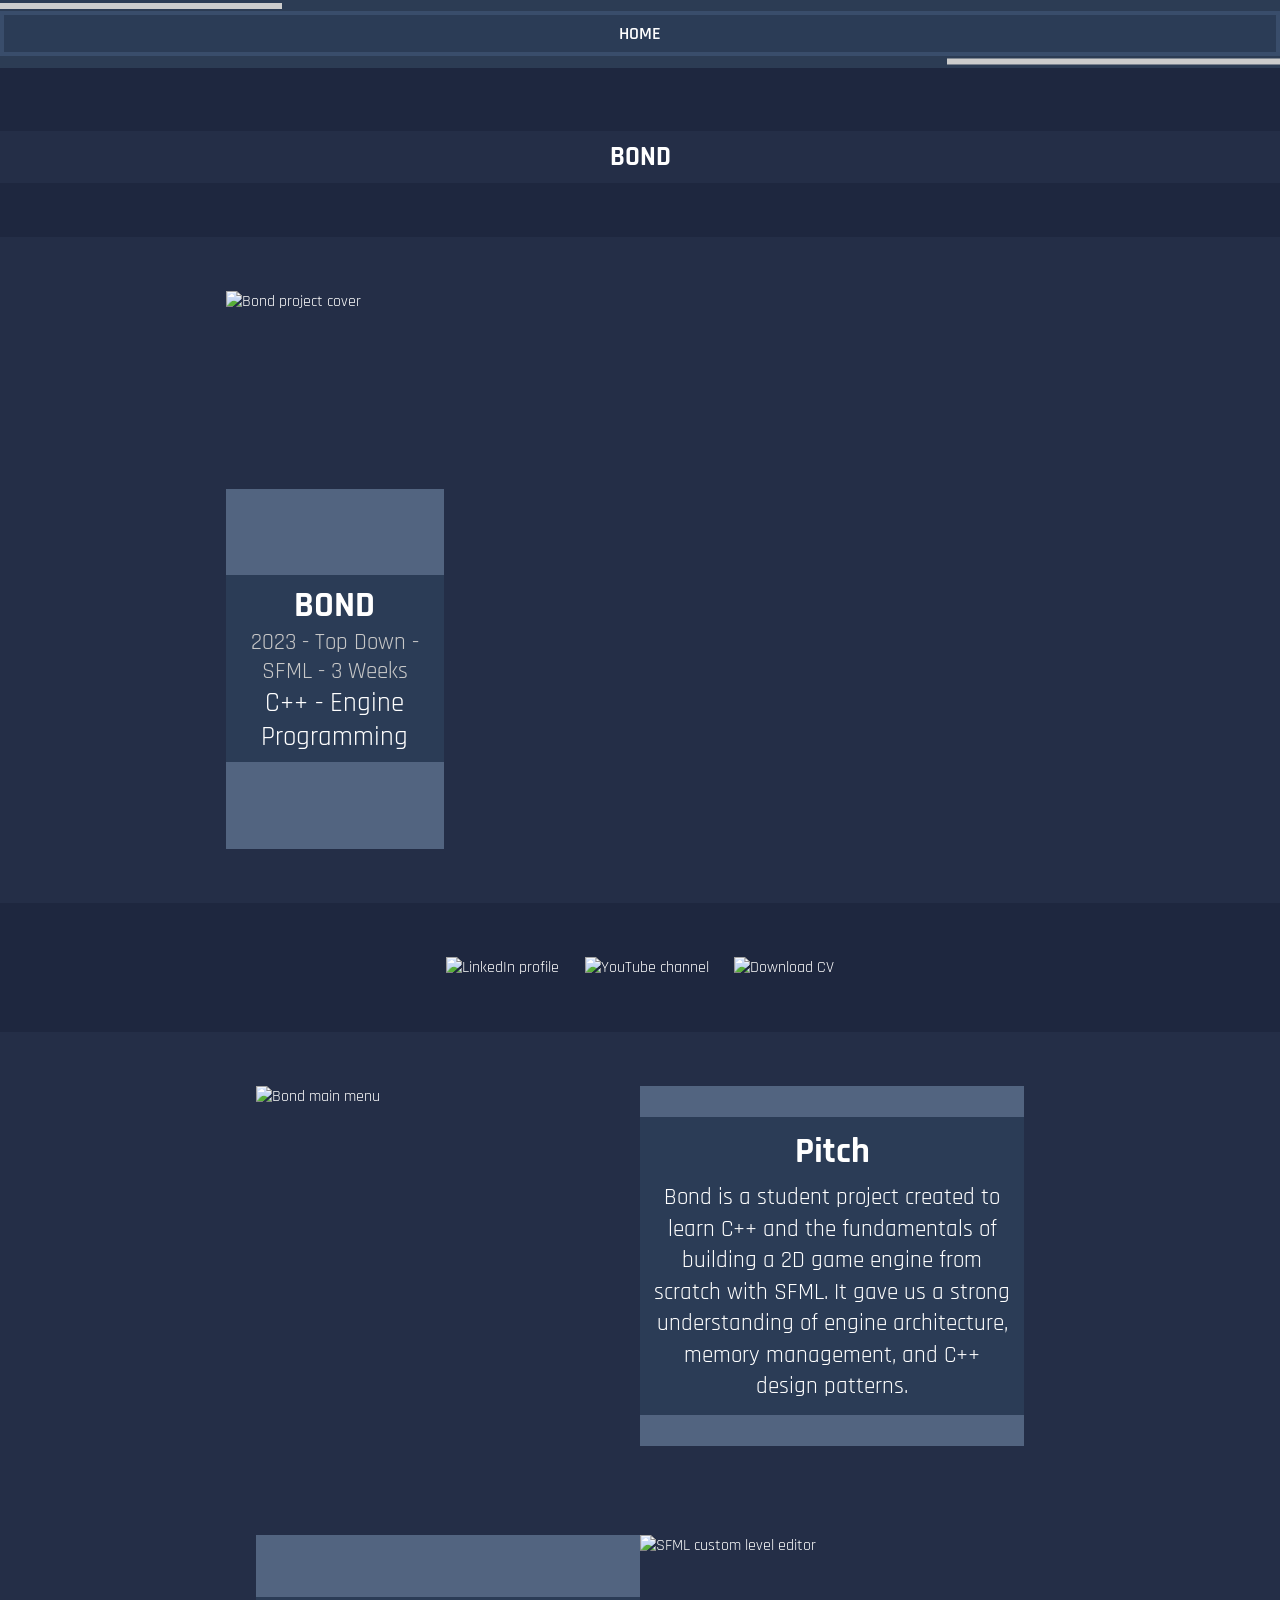
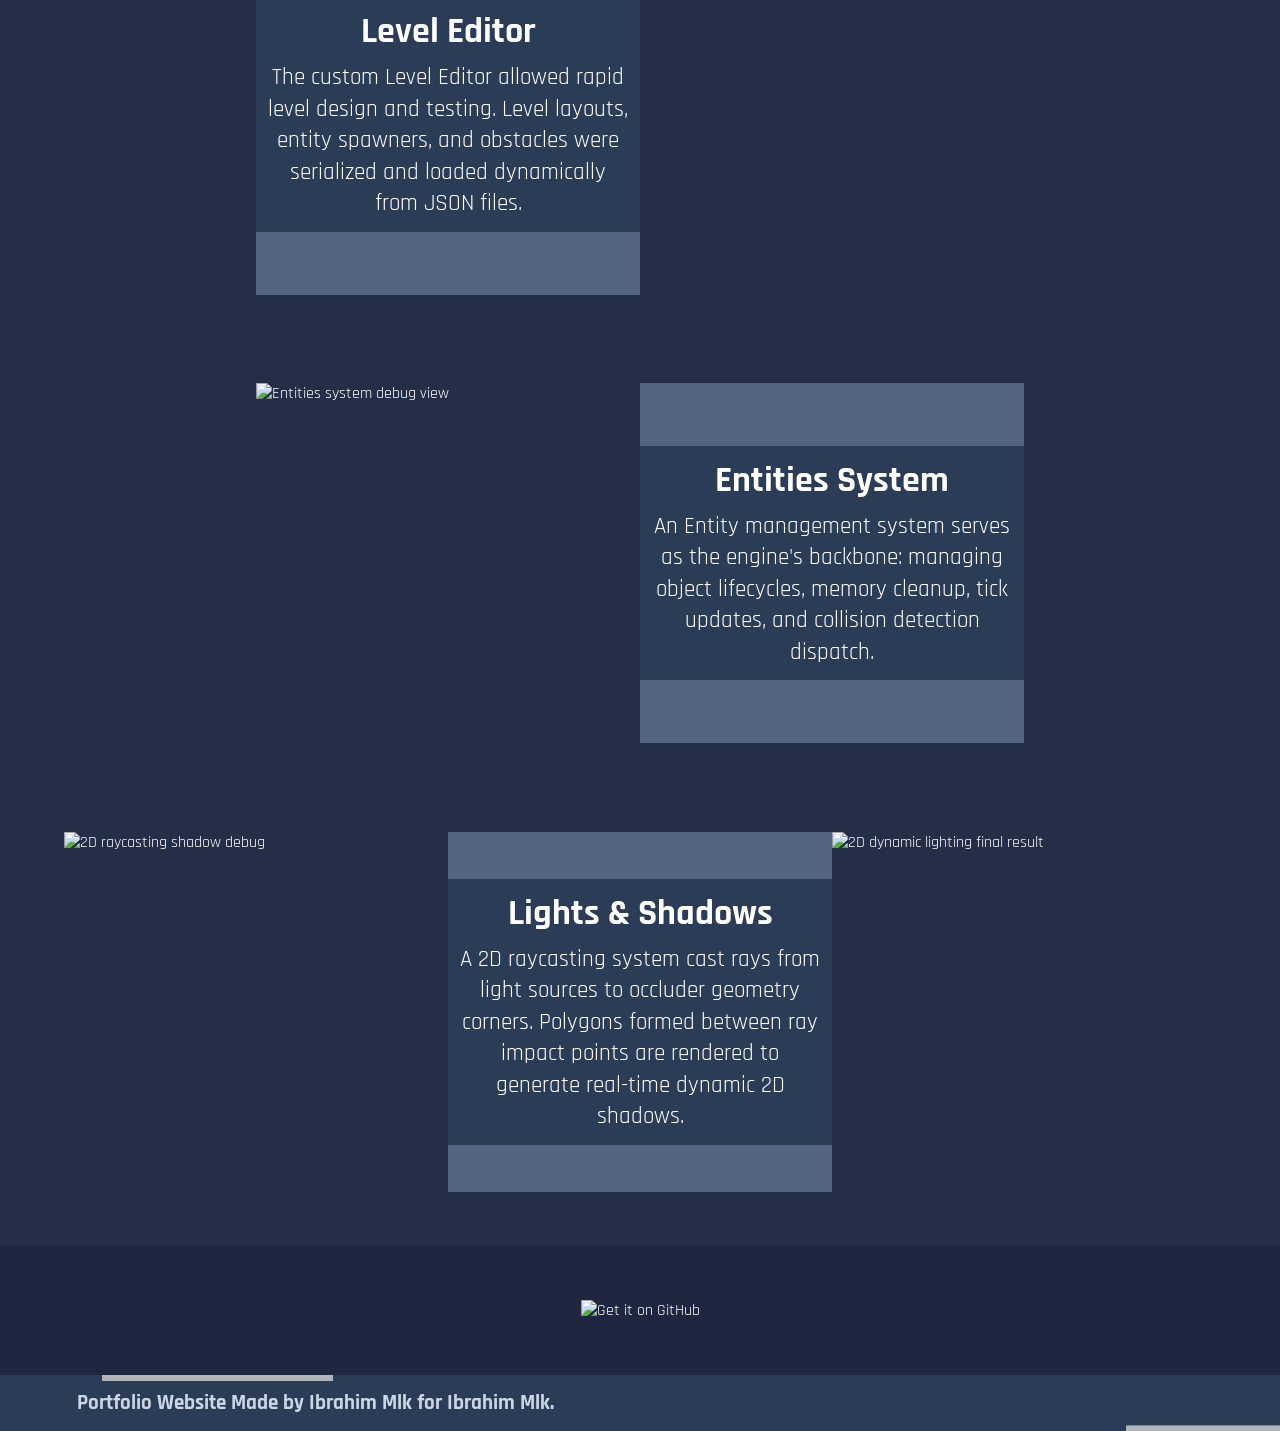
==== pagebond.html @ ad0320b1 "retro" ====
<!DOCTYPE html>
<html lang="en">

    <head>
        <meta charset="UTF-8">
        <meta http-equiv="X-UA-Compatible" content="IE=edge">
        <meta name="viewport" content="width=device-width, initial-scale=1.0">
        <title>Bond - Ibrahim Mallouka</title>
        <link rel="stylesheet" href="css/ProjectPageStyle.css">
        <link href="https://fonts.googleapis.com/css2?family=Rajdhani:wght@300;400;500;600;700&display=swap" rel="stylesheet">
    </head>

    <body>

        <header class="headerID">
            <div id="globalHeader">
                <ul class="OrderGeometry">
                    <li><div id="whiteGeometry1" class="generalParameters"></div></li>
                    <li><div id="whiteGeometry2" class="generalParameters"></div></li>
                    <li><div id="whiteGeometry3" class="generalParameters"></div></li>
                    <li><div id="whiteGeometry5" class="generalParameters"></div></li>
                    <li><div id="whiteGeometry6" class="generalParameters"></div></li>
                </ul>

                <div>
                    <a class="headerButton" href="index.html">HOME</a>
                </div>

                <ul class="OrderGeometry2">
                    <li><div id="whiteGeometry7" class="generalParameters"></div></li>
                    <li><div id="whiteGeometry8" class="generalParameters"></div></li>
                    <li><div id="whiteGeometry10" class="generalParameters"></div></li>
                    <li><div id="whiteGeometry11" class="generalParameters"></div></li>
                    <li><div id="whiteGeometry12" class="generalParameters"></div></li>
                </ul>
            </div>
        </header>

        <main>
            <div class="galeryImage">
                <ul class="PageTitleSection">
                    <li><h1>BOND</h1></li>
                </ul>

                <ul class="MainBarr">
                    <div class="MainColumn">
                        <div class="cover-image-wrap">
                            <div class="cover-image">
                                <div class="cover cover-rollover">
                                    <img class="cover_img_loaded" src="css/composant/img/projects/SFML_ResultWithoutRaysDebug.png" alt="Bond project cover">
                                </div>
                            </div>
                        </div>
                        <div class="main-details-wrap">
                            <div class="details">
                                <div class="main-details-inner">
                                    <div class="ProjectButtonTitle">BOND</div>
                                    <div class="ProjectButtonData">2023 - Top Down - SFML - 3 Weeks</div>
                                    <div class="ProjectButtonSkills">C++ - Engine Programming</div>
                                </div>
                            </div>
                        </div>
                    </div>

                    <iframe id="RightVideo" width="1080" height="720" src="https://www.youtube.com/embed/tF4DML7FIWk" title="Bond SFML Project Video" loading="lazy" allow="accelerometer; autoplay; clipboard-write; encrypted-media; gyroscope; picture-in-picture" allowfullscreen></iframe>
                </ul>

                <div class="networkButtons">
                    <a href="https://www.linkedin.com/in/ibrahim-mallouka/" target="_blank" rel="noopener noreferrer">
                        <img id="Linkedin" src="css/composant/img/ReseauxLogo/Linkedin.png" alt="LinkedIn profile">
                    </a>
                    <a href="https://www.youtube.com/@ibrahim_mlk" target="_blank" rel="noopener noreferrer">
                        <img id="Youtube" src="css/composant/img/ReseauxLogo/Youtube.png" alt="YouTube channel">
                    </a>
                    <a href="content/CV_MALLOUKA_Ibrahim_GameProgrammer.pdf" download="Mallouka Ibrahim English CV.pdf">
                        <img id="CVIcon" src="css/composant/img/ReseauxLogo/CV.png" alt="Download CV">
                    </a>
                </div>

                <ul class="imagesBarr">
                    <!-- Pitch -->
                    <div class="ExplanationColumn">
                        <div class="cover-image-wrap">
                            <div class="cover-image">
                                <div class="cover cover-rollover">
                                    <img class="explanation_column_cover_img_loaded" src="css/composant/img/projects/SFML_MainMenu.png" alt="Bond main menu">
                                </div>
                            </div>
                        </div>
                        <div class="details-wrap">
                            <div class="details">
                                <div class="details-inner">
                                    <div class="ProjectButtonTitle">Pitch</div>
                                    <div class="ProjectColumnContent">Bond is a student project created to learn C++ and the fundamentals of building a 2D game engine from scratch with SFML. It gave us a strong understanding of engine architecture, memory management, and C++ design patterns.</div>
                                    <div class="ProjectButtonSkills"></div>
                                </div>
                            </div>
                        </div>
                    </div>

                    <!-- Level Editor -->
                    <div class="ExplanationColumn">
                        <div class="details-wrap">
                            <div class="details">
                                <div class="details-inner">
                                    <div class="ProjectButtonTitle">Level Editor</div>
                                    <div class="ProjectColumnContent">The custom Level Editor allowed rapid level design and testing. Level layouts, entity spawners, and obstacles were serialized and loaded dynamically from JSON files.</div>
                                    <div class="ProjectButtonSkills"></div>
                                </div>
                            </div>
                        </div>

                        <div class="cover-image-wrap">
                            <div class="cover-image">
                                <div class="cover cover-rollover">
                                    <img class="explanation_column_cover_img_loaded" src="css/composant/img/projects/SFML_LevelEditor.png" alt="SFML custom level editor">
                                </div>
                            </div>
                        </div>
                    </div>

                    <!-- Entities System -->
                    <div class="ExplanationColumn">
                        <div class="cover-image-wrap">
                            <div class="cover-image">
                                <div class="cover cover-rollover">
                                    <img class="explanation_column_cover_img_loaded" src="css/composant/img/projects/SFML_ResultWithoutRaysDebug.png" alt="Entities system debug view">
                                </div>
                            </div>
                        </div>
                        <div class="details-wrap">
                            <div class="details">
                                <div class="details-inner">
                                    <div class="ProjectButtonTitle">Entities System</div>
                                    <div class="ProjectColumnContent">An Entity management system serves as the engine's backbone: managing object lifecycles, memory cleanup, tick updates, and collision detection dispatch.</div>
                                    <div class="ProjectButtonSkills"></div>
                                </div>
                            </div>
                        </div>
                    </div>

                    <!-- Lights & Shadows -->
                    <div class="ExplanationColumn">
                        <div class="cover-image-wrap">
                            <div class="cover-image">
                                <div class="cover cover-rollover">
                                    <img class="explanation_column_cover_img_loaded" src="css/composant/img/projects/SFML_RayCastingShadow.png" alt="2D raycasting shadow debug">
                                </div>
                            </div>
                        </div>

                        <div class="details-wrap">
                            <div class="details">
                                <div class="details-inner">
                                    <div class="ProjectButtonTitle">Lights &amp; Shadows</div>
                                    <div class="ProjectColumnContent">A 2D raycasting system cast rays from light sources to occluder geometry corners. Polygons formed between ray impact points are rendered to generate real-time dynamic 2D shadows.</div>
                                </div>
                            </div>
                        </div>

                        <div class="cover-image-wrap">
                            <div class="cover-image">
                                <div class="cover cover-rollover">
                                    <img class="explanation_column_cover_img_loaded" src="css/composant/img/projects/SFML_RayCastingNoDebug.png" alt="2D dynamic lighting final result">
                                </div>
                            </div>
                        </div>
                    </div>
                </ul>

                <div class="networkButtons">
                    <a href="https://github.com/ManonWimmer/A2-GP-GeometryWar" target="_blank" rel="noopener noreferrer">
                        <img id="Itchio" src="css/composant/img/ReseauxLogo/get-it-on-github.png" alt="Get it on GitHub">
                    </a>
                </div>
            </div>
        </main>

        <footer>
            <div class="leFooter">
                <ul class="OrderGeometry7">
                    <li><div class="whiteGeometryG" class="generalParameters3"></div></li>
                    <li><div id="whiteGeometryI" class="generalParameters3"></div></li>
                    <li><div id="whiteGeometryJ" class="generalParameters3"></div></li>
                    <li><div id="whiteGeometryL" class="generalParameters3"></div></li>
                </ul>

                <h2>Portfolio Website Made by Ibrahim Mlk for Ibrahim Mlk.</h2>

                <ul class="OrderGeometry8">
                    <li><div id="whiteGeometryH" class="generalParameters3"></div></li>
                    <li><div id="whiteGeometryI" class="generalParameters3"></div></li>
                    <li><div id="whiteGeometryK" class="generalParameters3"></div></li>
                </ul>
            </div>
        </footer>

    </body>
</html>
---- css/ProjectPageStyle.css ----
@import url('composant/SingleButtonHeader.css');
@import url('composant/mainImage.css');
@import url('composant/pageNetworkButtons.css');
@import url('composant/projectExplanation.css');
@import url('composant/skillsPart.css');
@import url('composant/footer.css');
@import url('composant/EngineButtons.css');

*,
*::before,
*::after {
    margin: 0;
    padding: 0;
    box-sizing: border-box;
}

body {
    font-family: 'Rajdhani', sans-serif;
    background-color: rgb(30, 39, 63);
    color: #ffffff;
    overflow-x: hidden;
}

a {
    color: inherit;
    text-decoration: none;
}

ul {
    list-style: none;
    padding: 0;
    margin: 0;
}
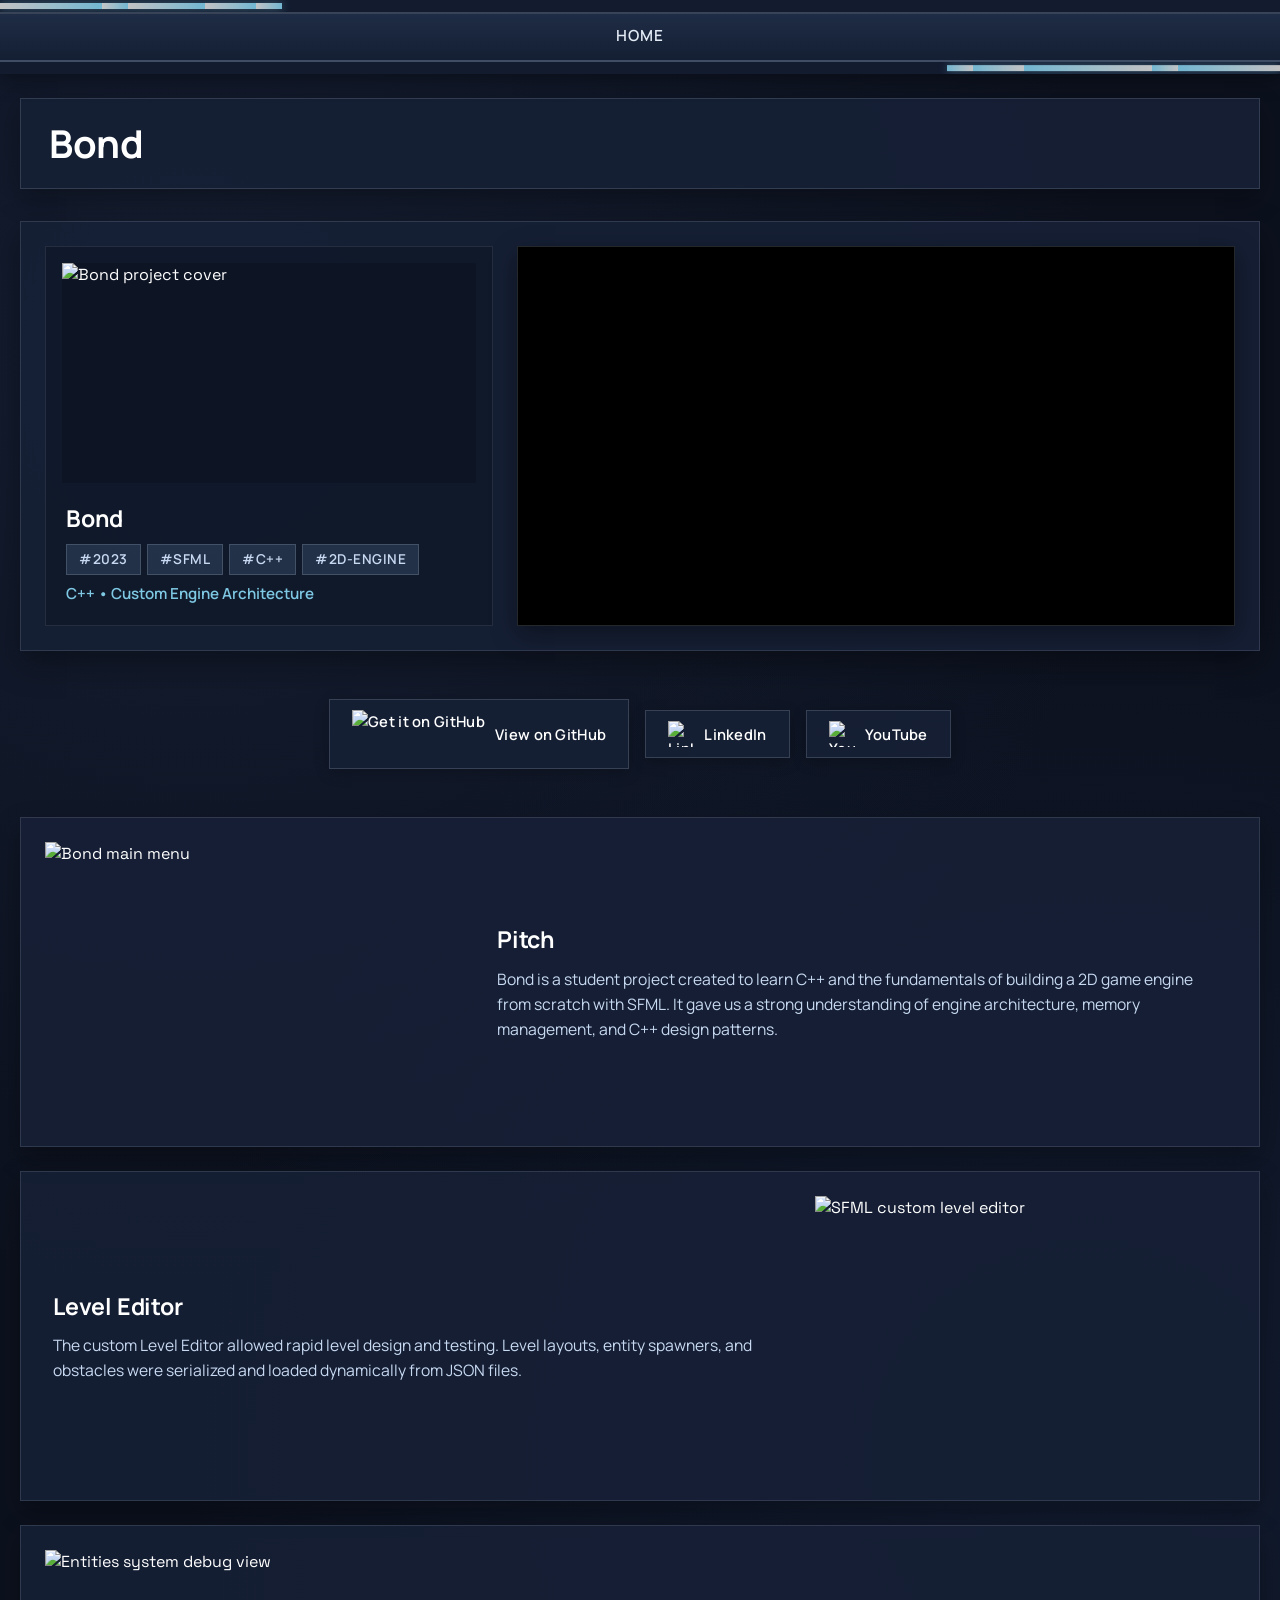
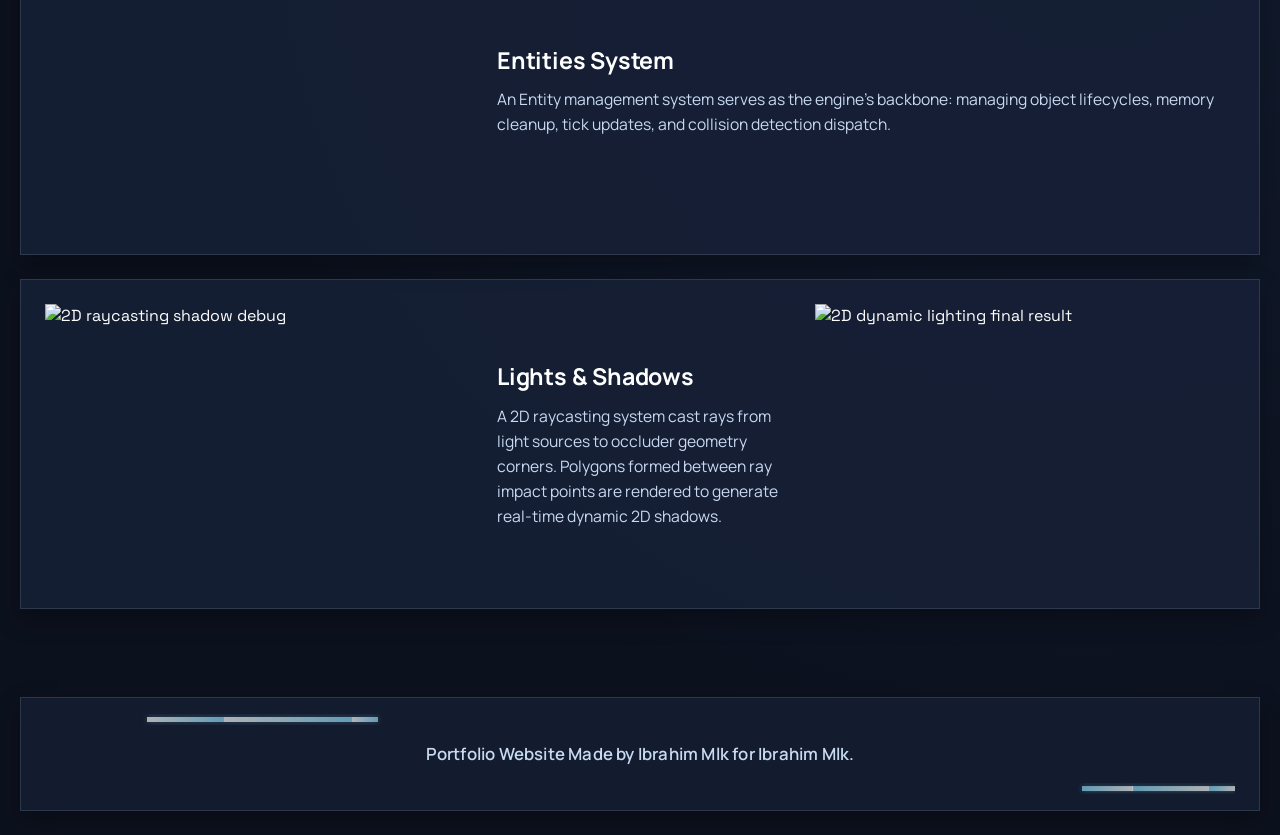
==== commit 15a1cf42: "Upgrade" ====
--- a/pagebond.html
+++ b/pagebond.html
@@ -7,7 +7,6 @@
         <meta name="viewport" content="width=device-width, initial-scale=1.0">
         <title>Bond - Ibrahim Mallouka</title>
         <link rel="stylesheet" href="css/ProjectPageStyle.css">
-        <link href="https://fonts.googleapis.com/css2?family=Rajdhani:wght@300;400;500;600;700&display=swap" rel="stylesheet">
     </head>
 
     <body>
@@ -22,8 +21,10 @@
                     <li><div id="whiteGeometry6" class="generalParameters"></div></li>
                 </ul>
 
-                <div>
-                    <a class="headerButton" href="index.html">HOME</a>
+                <div class="headerButtonContainer">
+                    <a class="headerButton" href="index.html">
+                        HOME
+                    </a>
                 </div>
 
                 <ul class="OrderGeometry2">
@@ -39,25 +40,26 @@
         <main>
             <div class="galeryImage">
                 <ul class="PageTitleSection">
-                    <li><h1>BOND</h1></li>
+                    <li><h1>Bond</h1></li>
                 </ul>
 
                 <ul class="MainBarr">
                     <div class="MainColumn">
                         <div class="cover-image-wrap">
                             <div class="cover-image">
-                                <div class="cover cover-rollover">
-                                    <img class="cover_img_loaded" src="css/composant/img/projects/SFML_ResultWithoutRaysDebug.png" alt="Bond project cover">
-                                </div>
+                                <img class="cover_img_loaded" src="css/composant/img/projects/SFML_ResultWithoutRaysDebug.png" alt="Bond project cover">
                             </div>
                         </div>
                         <div class="main-details-wrap">
-                            <div class="details">
-                                <div class="main-details-inner">
-                                    <div class="ProjectButtonTitle">BOND</div>
-                                    <div class="ProjectButtonData">2023 - Top Down - SFML - 3 Weeks</div>
-                                    <div class="ProjectButtonSkills">C++ - Engine Programming</div>
+                            <div class="main-details-inner">
+                                <div class="ProjectButtonTitle">Bond</div>
+                                <div class="ProjectButtonData">
+                                    <span class="projectTag">#2023</span>
+                                    <span class="projectTag">#SFML</span>
+                                    <span class="projectTag">#C++</span>
+                                    <span class="projectTag">#2D-Engine</span>
                                 </div>
+                                <div class="ProjectButtonSkills">C++ • Custom Engine Architecture</div>
                             </div>
                         </div>
                     </div>
@@ -66,34 +68,25 @@
                 </ul>
 
                 <div class="networkButtons">
-                    <a href="https://www.linkedin.com/in/ibrahim-mallouka/" target="_blank" rel="noopener noreferrer">
-                        <img id="Linkedin" src="css/composant/img/ReseauxLogo/Linkedin.png" alt="LinkedIn profile">
+                    <a class="networkPill" href="https://github.com/ManonWimmer/A2-GP-GeometryWar" target="_blank" rel="noopener noreferrer">
+                        <img id="Itchio" src="css/composant/img/ReseauxLogo/get-it-on-github.png" alt="Get it on GitHub"> View on GitHub
                     </a>
-                    <a href="https://www.youtube.com/@ibrahim_mlk" target="_blank" rel="noopener noreferrer">
-                        <img id="Youtube" src="css/composant/img/ReseauxLogo/Youtube.png" alt="YouTube channel">
+                    <a class="networkPill" href="https://www.linkedin.com/in/ibrahim-mallouka/" target="_blank" rel="noopener noreferrer">
+                        <img id="Linkedin" src="css/composant/img/ReseauxLogo/Linkedin.png" alt="LinkedIn profile"> LinkedIn
                     </a>
-                    <a href="content/CV_MALLOUKA_Ibrahim_GameProgrammer.pdf" download="Mallouka Ibrahim English CV.pdf">
-                        <img id="CVIcon" src="css/composant/img/ReseauxLogo/CV.png" alt="Download CV">
+                    <a class="networkPill" href="https://www.youtube.com/@ibrahim_mlk" target="_blank" rel="noopener noreferrer">
+                        <img id="Youtube" src="css/composant/img/ReseauxLogo/Youtube.png" alt="YouTube channel"> YouTube
                     </a>
                 </div>
 
                 <ul class="imagesBarr">
                     <!-- Pitch -->
                     <div class="ExplanationColumn">
-                        <div class="cover-image-wrap">
-                            <div class="cover-image">
-                                <div class="cover cover-rollover">
-                                    <img class="explanation_column_cover_img_loaded" src="css/composant/img/projects/SFML_MainMenu.png" alt="Bond main menu">
-                                </div>
-                            </div>
-                        </div>
+                        <img class="explanation_column_cover_img_loaded" src="css/composant/img/projects/SFML_MainMenu.png" alt="Bond main menu">
                         <div class="details-wrap">
-                            <div class="details">
-                                <div class="details-inner">
-                                    <div class="ProjectButtonTitle">Pitch</div>
-                                    <div class="ProjectColumnContent">Bond is a student project created to learn C++ and the fundamentals of building a 2D game engine from scratch with SFML. It gave us a strong understanding of engine architecture, memory management, and C++ design patterns.</div>
-                                    <div class="ProjectButtonSkills"></div>
-                                </div>
+                            <div class="details-inner">
+                                <div class="ProjectButtonTitle">Pitch</div>
+                                <div class="ProjectColumnContent">Bond is a student project created to learn C++ and the fundamentals of building a 2D game engine from scratch with SFML. It gave us a strong understanding of engine architecture, memory management, and C++ design patterns.</div>
                             </div>
                         </div>
                     </div>
@@ -101,78 +94,37 @@
                     <!-- Level Editor -->
                     <div class="ExplanationColumn">
                         <div class="details-wrap">
-                            <div class="details">
-                                <div class="details-inner">
-                                    <div class="ProjectButtonTitle">Level Editor</div>
-                                    <div class="ProjectColumnContent">The custom Level Editor allowed rapid level design and testing. Level layouts, entity spawners, and obstacles were serialized and loaded dynamically from JSON files.</div>
-                                    <div class="ProjectButtonSkills"></div>
-                                </div>
+                            <div class="details-inner">
+                                <div class="ProjectButtonTitle">Level Editor</div>
+                                <div class="ProjectColumnContent">The custom Level Editor allowed rapid level design and testing. Level layouts, entity spawners, and obstacles were serialized and loaded dynamically from JSON files.</div>
                             </div>
                         </div>
-
-                        <div class="cover-image-wrap">
-                            <div class="cover-image">
-                                <div class="cover cover-rollover">
-                                    <img class="explanation_column_cover_img_loaded" src="css/composant/img/projects/SFML_LevelEditor.png" alt="SFML custom level editor">
-                                </div>
-                            </div>
-                        </div>
+                        <img class="explanation_column_cover_img_loaded" src="css/composant/img/projects/SFML_LevelEditor.png" alt="SFML custom level editor">
                     </div>
 
                     <!-- Entities System -->
                     <div class="ExplanationColumn">
-                        <div class="cover-image-wrap">
-                            <div class="cover-image">
-                                <div class="cover cover-rollover">
-                                    <img class="explanation_column_cover_img_loaded" src="css/composant/img/projects/SFML_ResultWithoutRaysDebug.png" alt="Entities system debug view">
-                                </div>
-                            </div>
-                        </div>
+                        <img class="explanation_column_cover_img_loaded" src="css/composant/img/projects/SFML_ResultWithoutRaysDebug.png" alt="Entities system debug view">
                         <div class="details-wrap">
-                            <div class="details">
-                                <div class="details-inner">
-                                    <div class="ProjectButtonTitle">Entities System</div>
-                                    <div class="ProjectColumnContent">An Entity management system serves as the engine's backbone: managing object lifecycles, memory cleanup, tick updates, and collision detection dispatch.</div>
-                                    <div class="ProjectButtonSkills"></div>
-                                </div>
+                            <div class="details-inner">
+                                <div class="ProjectButtonTitle">Entities System</div>
+                                <div class="ProjectColumnContent">An Entity management system serves as the engine's backbone: managing object lifecycles, memory cleanup, tick updates, and collision detection dispatch.</div>
                             </div>
                         </div>
                     </div>
 
                     <!-- Lights & Shadows -->
                     <div class="ExplanationColumn">
-                        <div class="cover-image-wrap">
-                            <div class="cover-image">
-                                <div class="cover cover-rollover">
-                                    <img class="explanation_column_cover_img_loaded" src="css/composant/img/projects/SFML_RayCastingShadow.png" alt="2D raycasting shadow debug">
-                                </div>
+                        <img class="explanation_column_cover_img_loaded" src="css/composant/img/projects/SFML_RayCastingShadow.png" alt="2D raycasting shadow debug">
+                        <div class="details-wrap">
+                            <div class="details-inner">
+                                <div class="ProjectButtonTitle">Lights &amp; Shadows</div>
+                                <div class="ProjectColumnContent">A 2D raycasting system cast rays from light sources to occluder geometry corners. Polygons formed between ray impact points are rendered to generate real-time dynamic 2D shadows.</div>
                             </div>
                         </div>
-
-                        <div class="details-wrap">
-                            <div class="details">
-                                <div class="details-inner">
-                                    <div class="ProjectButtonTitle">Lights &amp; Shadows</div>
-                                    <div class="ProjectColumnContent">A 2D raycasting system cast rays from light sources to occluder geometry corners. Polygons formed between ray impact points are rendered to generate real-time dynamic 2D shadows.</div>
-                                </div>
-                            </div>
-                        </div>
-
-                        <div class="cover-image-wrap">
-                            <div class="cover-image">
-                                <div class="cover cover-rollover">
-                                    <img class="explanation_column_cover_img_loaded" src="css/composant/img/projects/SFML_RayCastingNoDebug.png" alt="2D dynamic lighting final result">
-                                </div>
-                            </div>
-                        </div>
+                        <img class="explanation_column_cover_img_loaded" src="css/composant/img/projects/SFML_RayCastingNoDebug.png" alt="2D dynamic lighting final result">
                     </div>
                 </ul>
-
-                <div class="networkButtons">
-                    <a href="https://github.com/ManonWimmer/A2-GP-GeometryWar" target="_blank" rel="noopener noreferrer">
-                        <img id="Itchio" src="css/composant/img/ReseauxLogo/get-it-on-github.png" alt="Get it on GitHub">
-                    </a>
-                </div>
             </div>
         </main>
 
--- a/css/ProjectPageStyle.css
+++ b/css/ProjectPageStyle.css
@@ -1,3 +1,4 @@
+@import url('https://fonts.googleapis.com/css2?family=Manrope:wght@300;400;500;600;700;800&family=Space+Grotesk:wght@400;500;600;700&display=swap');
 @import url('composant/SingleButtonHeader.css');
 @import url('composant/mainImage.css');
 @import url('composant/pageNetworkButtons.css');
@@ -5,6 +6,26 @@
 @import url('composant/skillsPart.css');
 @import url('composant/footer.css');
 @import url('composant/EngineButtons.css');
+
+:root {
+    --bg-main: #0c111e;
+    --bg-surface: rgba(22, 32, 54, 0.92);
+    --bg-surface-hover: rgba(30, 44, 72, 0.95);
+    --bg-card: #172136;
+    --border-glass: rgba(183, 197, 215, 0.16);
+    --border-glass-hover: rgba(126, 200, 227, 0.4);
+    --accent-blue: #7ec8e3;
+    --accent-ice: #c8daf2;
+    --text-primary: #ffffff;
+    --text-secondary: #a9bed6;
+    --text-muted: #7389a8;
+    --radius-card: 0px;
+    --radius-pill: 0px;
+    --radius-sm: 0px;
+    --shadow-card: 0 10px 28px rgba(0, 0, 0, 0.35);
+    --shadow-hover: 0 16px 36px rgba(8, 16, 32, 0.55);
+    --transition-smooth: all 0.25s ease-out;
+}
 
 *,
 *::before,
@@ -15,10 +36,15 @@
 }
 
 body {
-    font-family: 'Rajdhani', sans-serif;
-    background-color: rgb(30, 39, 63);
-    color: #ffffff;
+    font-family: 'Space Grotesk', sans-serif;
+    background-color: var(--bg-main);
+    background-image: 
+        radial-gradient(circle at 15% 15%, rgba(44, 64, 102, 0.25) 0%, transparent 40%),
+        radial-gradient(circle at 85% 60%, rgba(30, 50, 85, 0.3) 0%, transparent 50%);
+    color: var(--text-primary);
     overflow-x: hidden;
+    line-height: 1.5;
+    -webkit-font-smoothing: antialiased;
 }
 
 a {
@@ -30,4 +56,45 @@
     list-style: none;
     padding: 0;
     margin: 0;
+}
+
+.projectTag {
+    display: inline-flex;
+    align-items: center;
+    padding: 4px 12px;
+    background: rgba(43, 60, 86, 0.7);
+    border: 1px solid rgba(183, 197, 215, 0.22);
+    border-radius: 0;
+    font-family: 'Manrope', sans-serif;
+    font-size: 0.85rem;
+    font-weight: 600;
+    letter-spacing: 0.5px;
+    color: var(--accent-ice);
+    text-transform: uppercase;
+    transition: var(--transition-smooth);
+}
+
+.projectTag:hover {
+    background: rgba(126, 200, 227, 0.25);
+    border-color: var(--accent-blue);
+    color: #ffffff;
+}
+
+.actionBadge {
+    display: inline-flex;
+    align-items: center;
+    padding: 8px 18px;
+    background: #ffffff;
+    color: #0c111e;
+    border-radius: 0;
+    font-family: 'Manrope', sans-serif;
+    font-size: 0.92rem;
+    font-weight: 700;
+    letter-spacing: 0.5px;
+    transition: var(--transition-smooth);
+}
+
+.actionBadge:hover {
+    background: var(--accent-blue);
+    transform: translateY(-2px);
 }
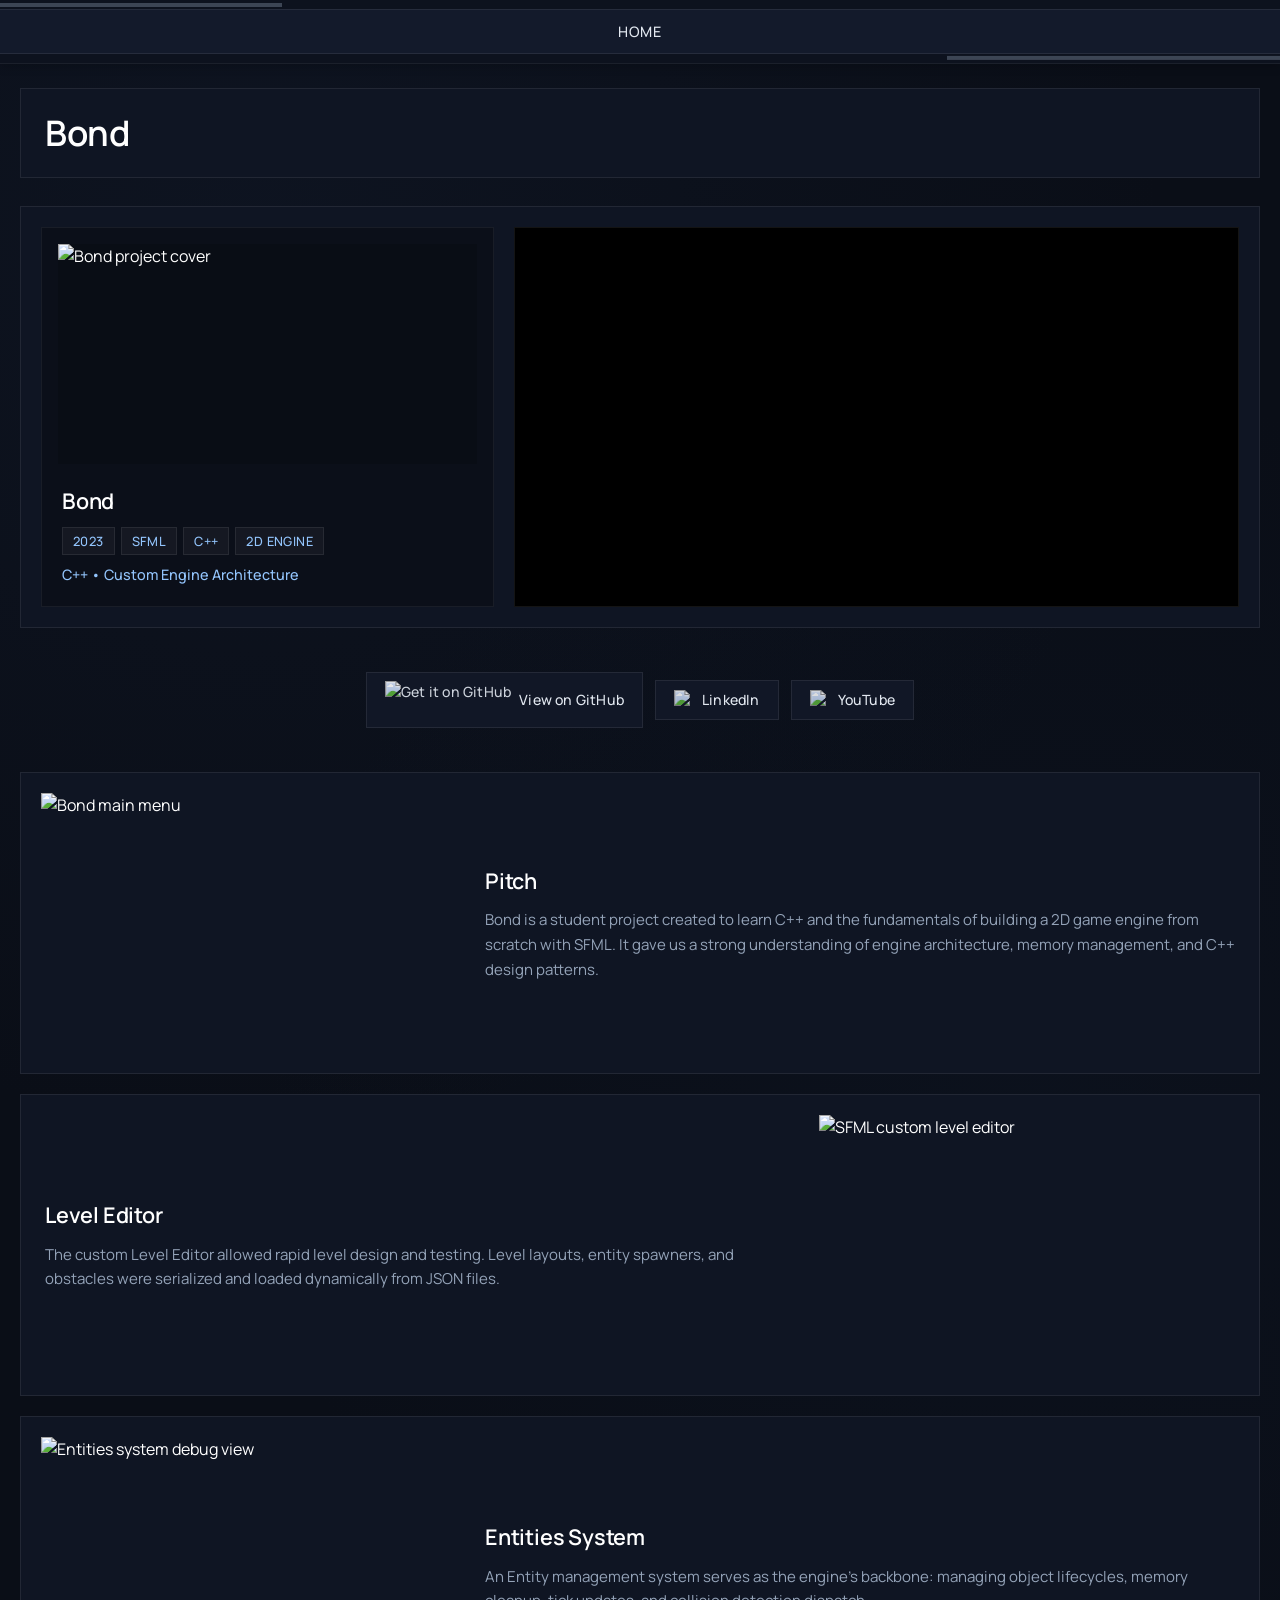
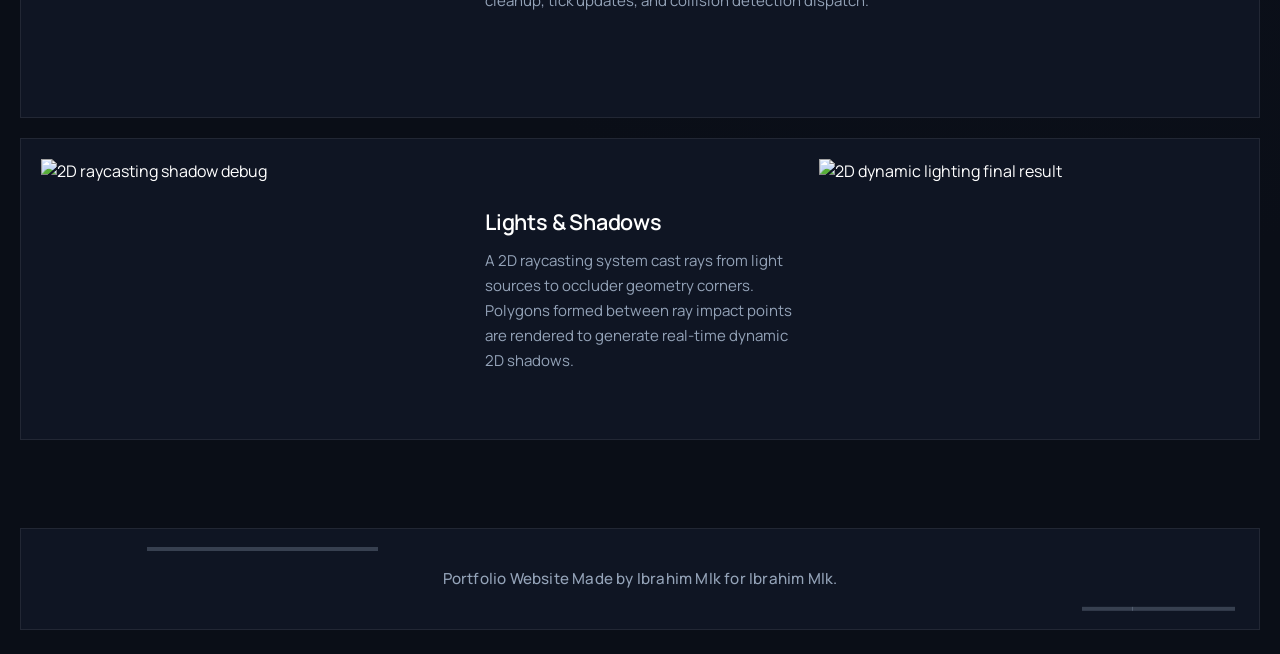
==== commit fbf1d8fc: "Cleaner and more pro version" ====
--- a/pagebond.html
+++ b/pagebond.html
@@ -54,10 +54,10 @@
                             <div class="main-details-inner">
                                 <div class="ProjectButtonTitle">Bond</div>
                                 <div class="ProjectButtonData">
-                                    <span class="projectTag">#2023</span>
-                                    <span class="projectTag">#SFML</span>
-                                    <span class="projectTag">#C++</span>
-                                    <span class="projectTag">#2D-Engine</span>
+                                    <span class="projectTag">2023</span>
+                                    <span class="projectTag">SFML</span>
+                                    <span class="projectTag">C++</span>
+                                    <span class="projectTag">2D Engine</span>
                                 </div>
                                 <div class="ProjectButtonSkills">C++ • Custom Engine Architecture</div>
                             </div>
--- a/css/ProjectPageStyle.css
+++ b/css/ProjectPageStyle.css
@@ -8,23 +8,24 @@
 @import url('composant/EngineButtons.css');
 
 :root {
-    --bg-main: #0c111e;
-    --bg-surface: rgba(22, 32, 54, 0.92);
-    --bg-surface-hover: rgba(30, 44, 72, 0.95);
-    --bg-card: #172136;
-    --border-glass: rgba(183, 197, 215, 0.16);
-    --border-glass-hover: rgba(126, 200, 227, 0.4);
-    --accent-blue: #7ec8e3;
-    --accent-ice: #c8daf2;
+    --bg-main: #0a0e17;
+    --bg-surface: #111726;
+    --bg-surface-hover: #161f33;
+    --bg-card: #0f1523;
+    --border-subtle: rgba(255, 255, 255, 0.08);
+    --border-hover: rgba(96, 165, 250, 0.4);
+    --accent-blue: #60a5fa;
+    --accent-sky: #93c5fd;
+    --accent-ice: #e2e8f0;
     --text-primary: #ffffff;
-    --text-secondary: #a9bed6;
-    --text-muted: #7389a8;
+    --text-secondary: #94a3b8;
+    --text-muted: #64748b;
     --radius-card: 0px;
     --radius-pill: 0px;
     --radius-sm: 0px;
-    --shadow-card: 0 10px 28px rgba(0, 0, 0, 0.35);
-    --shadow-hover: 0 16px 36px rgba(8, 16, 32, 0.55);
-    --transition-smooth: all 0.25s ease-out;
+    --shadow-card: 0 4px 20px rgba(0, 0, 0, 0.25);
+    --shadow-hover: 0 10px 30px rgba(0, 0, 0, 0.35);
+    --transition-smooth: all 0.2s ease;
 }
 
 *,
@@ -36,14 +37,14 @@
 }
 
 body {
-    font-family: 'Space Grotesk', sans-serif;
+    font-family: 'Manrope', -apple-system, BlinkMacSystemFont, 'Segoe UI', Roboto, sans-serif;
     background-color: var(--bg-main);
     background-image: 
-        radial-gradient(circle at 15% 15%, rgba(44, 64, 102, 0.25) 0%, transparent 40%),
-        radial-gradient(circle at 85% 60%, rgba(30, 50, 85, 0.3) 0%, transparent 50%);
+        radial-gradient(circle at 20% 10%, rgba(30, 45, 75, 0.18) 0%, transparent 40%),
+        radial-gradient(circle at 80% 50%, rgba(20, 35, 60, 0.15) 0%, transparent 50%);
     color: var(--text-primary);
     overflow-x: hidden;
-    line-height: 1.5;
+    line-height: 1.6;
     -webkit-font-smoothing: antialiased;
 }
 
@@ -61,40 +62,41 @@
 .projectTag {
     display: inline-flex;
     align-items: center;
-    padding: 4px 12px;
-    background: rgba(43, 60, 86, 0.7);
-    border: 1px solid rgba(183, 197, 215, 0.22);
+    padding: 3px 10px;
+    background: rgba(255, 255, 255, 0.04);
+    border: 1px solid var(--border-subtle);
     border-radius: 0;
     font-family: 'Manrope', sans-serif;
-    font-size: 0.85rem;
-    font-weight: 600;
-    letter-spacing: 0.5px;
-    color: var(--accent-ice);
+    font-size: 0.8rem;
+    font-weight: 500;
+    letter-spacing: 0.4px;
+    color: var(--accent-sky);
     text-transform: uppercase;
     transition: var(--transition-smooth);
 }
 
 .projectTag:hover {
-    background: rgba(126, 200, 227, 0.25);
-    border-color: var(--accent-blue);
+    background: rgba(96, 165, 250, 0.1);
+    border-color: rgba(96, 165, 250, 0.3);
     color: #ffffff;
 }
 
 .actionBadge {
     display: inline-flex;
     align-items: center;
-    padding: 8px 18px;
+    padding: 8px 16px;
     background: #ffffff;
-    color: #0c111e;
+    color: #0a0e17;
     border-radius: 0;
     font-family: 'Manrope', sans-serif;
-    font-size: 0.92rem;
-    font-weight: 700;
-    letter-spacing: 0.5px;
+    font-size: 0.88rem;
+    font-weight: 600;
+    letter-spacing: 0.3px;
     transition: var(--transition-smooth);
 }
 
 .actionBadge:hover {
     background: var(--accent-blue);
+    color: #ffffff;
     transform: translateY(-2px);
 }
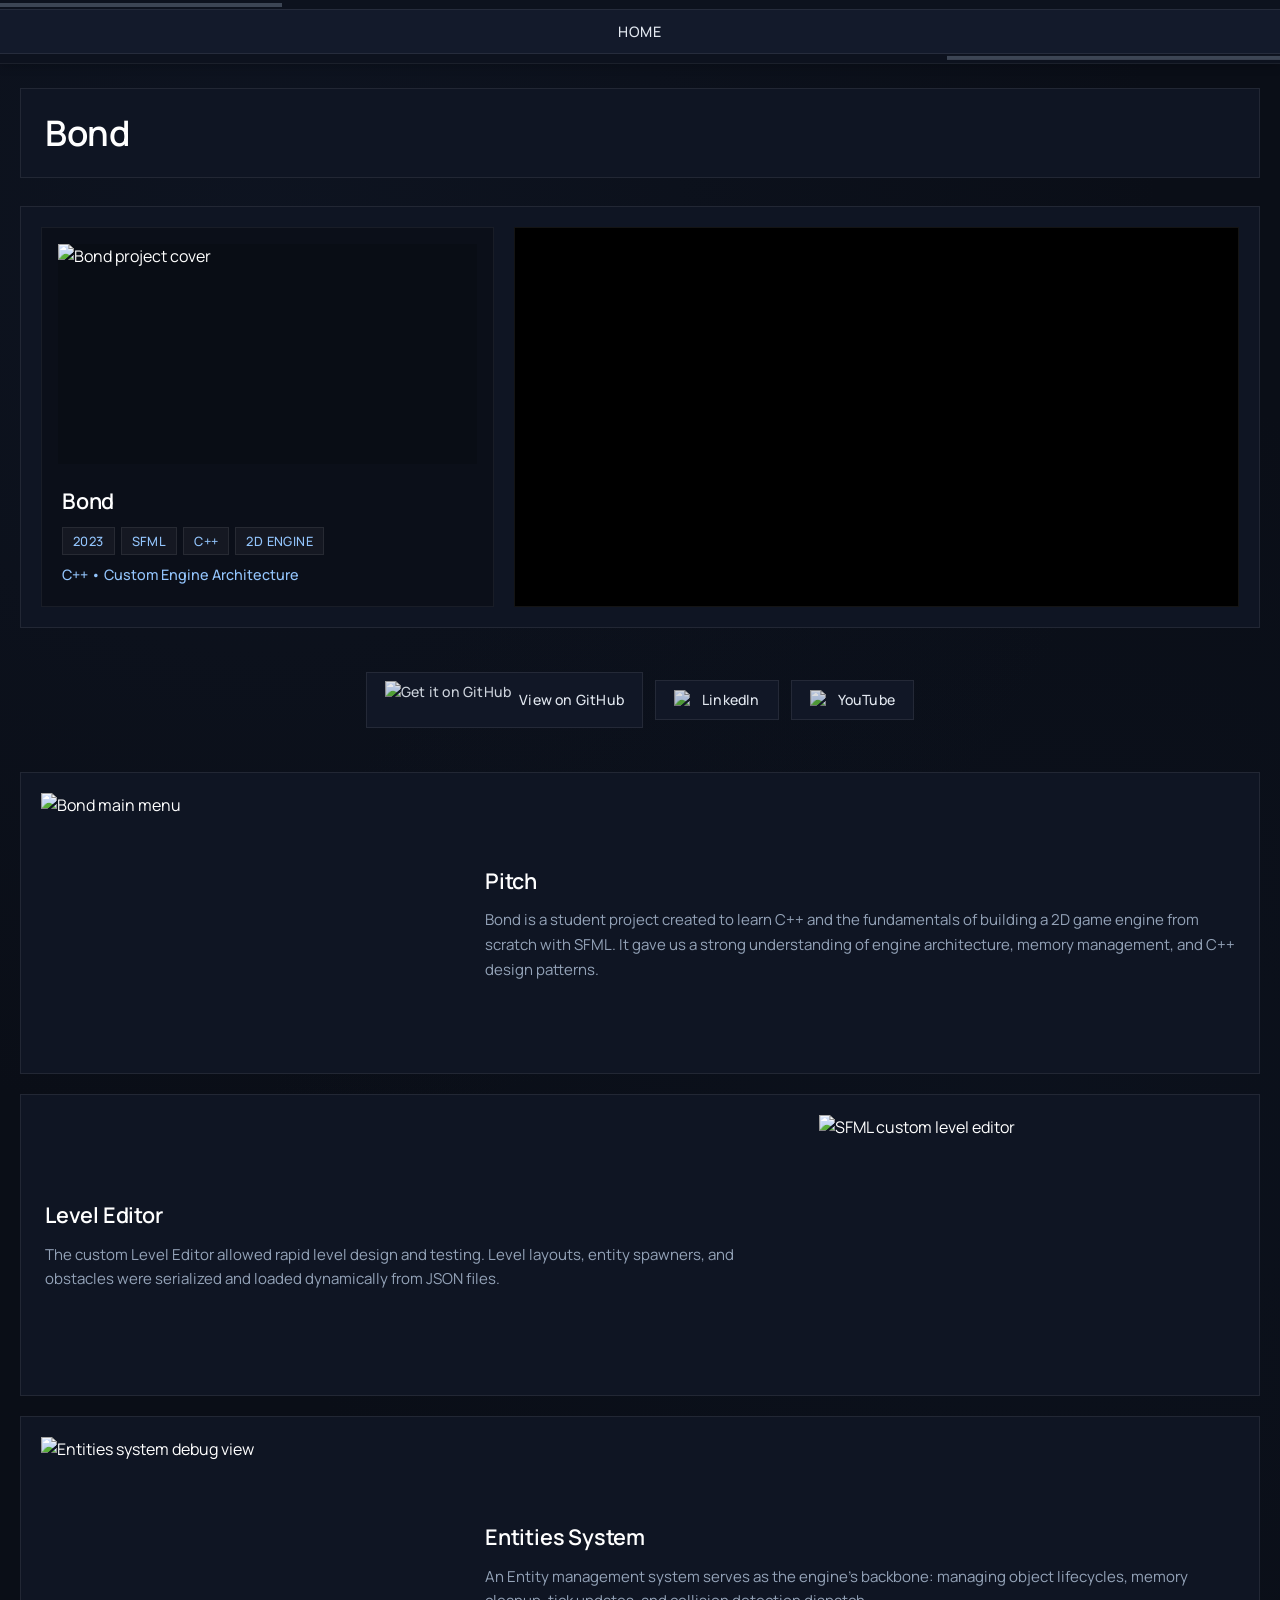
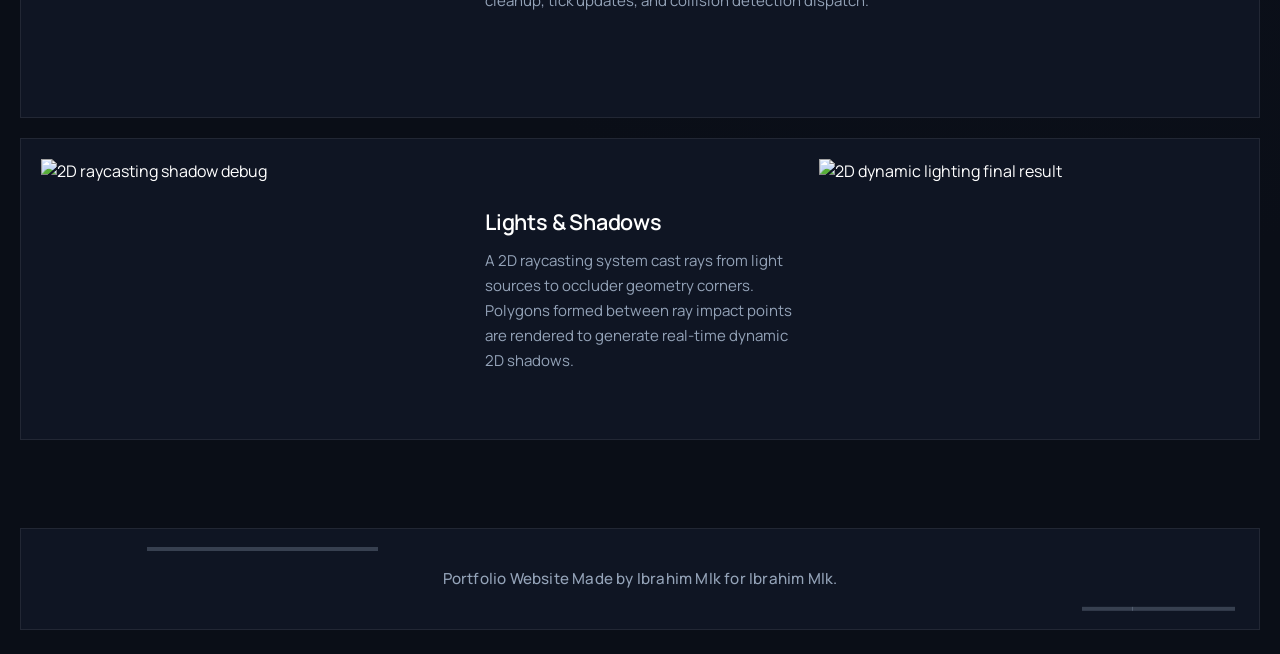
==== commit 5faa324a: "Upgrade transitions" ====
--- a/pagebond.html
+++ b/pagebond.html
@@ -5,7 +5,33 @@
         <meta charset="UTF-8">
         <meta http-equiv="X-UA-Compatible" content="IE=edge">
         <meta name="viewport" content="width=device-width, initial-scale=1.0">
-        <title>Bond - Ibrahim Mallouka</title>
+        <title>Bond - Custom C++ Engine &amp; Raycast Math - Ibrahim Mallouka</title>
+        <meta name="description" content="Bond - Custom 2D game engine built from scratch in C++17 with SFML featuring real-time 2D raycast shadow casting algorithms and JSON serialization pipelines.">
+        <!-- Favicon -->
+        <link rel="shortcut icon" href="favicon.ico" type="image/x-icon">
+        <link rel="icon" href="favicon.ico" type="image/x-icon">
+        <link rel="icon" type="image/png" sizes="32x32" href="favicon.png">
+        <link rel="icon" type="image/png" sizes="16x16" href="favicon.png">
+        <link rel="apple-touch-icon" href="favicon.png">
+        
+        <meta name="theme-color" content="#0a0e17">
+        
+        <!-- Open Graph -->
+        <meta property="og:site_name" content="Ibrahim Mallouka Portfolio">
+        <meta property="og:type" content="article">
+        <meta property="og:url" content="https://kothorebornalex.github.io/CurrentPortfolio/pagebond.html">
+        <meta property="og:title" content="Bond - Custom C++ Engine &amp; Raycast Math - Ibrahim Mallouka">
+        <meta property="og:description" content="Custom 2D game engine built from scratch in C++17 with SFML featuring real-time 2D raycast shadow casting algorithms and JSON serialization pipelines.">
+        <meta property="og:image" content="https://kothorebornalex.github.io/CurrentPortfolio/css/composant/img/projects/SFML_ResultWithoutRaysDebug.png">
+        <meta property="og:image:alt" content="Bond C++ Custom Engine Preview">
+
+        <!-- Twitter Card -->
+        <meta name="twitter:card" content="summary_large_image">
+        <meta name="twitter:url" content="https://kothorebornalex.github.io/CurrentPortfolio/pagebond.html">
+        <meta name="twitter:title" content="Bond - Custom C++ Engine &amp; Raycast Math - Ibrahim Mallouka">
+        <meta name="twitter:description" content="Custom 2D game engine built from scratch in C++17 with SFML featuring real-time 2D raycast shadow casting algorithms.">
+        <meta name="twitter:image" content="https://kothorebornalex.github.io/CurrentPortfolio/css/composant/img/projects/SFML_ResultWithoutRaysDebug.png">
+        
         <link rel="stylesheet" href="css/ProjectPageStyle.css">
     </head>
 
@@ -64,14 +90,14 @@
                         </div>
                     </div>
 
-                    <iframe id="RightVideo" width="1080" height="720" src="https://www.youtube.com/embed/tF4DML7FIWk" title="Bond SFML Project Video" loading="lazy" allow="accelerometer; autoplay; clipboard-write; encrypted-media; gyroscope; picture-in-picture" allowfullscreen></iframe>
+                    <iframe id="RightVideo" width="1080" height="720" src="https://www.youtube.com/embed/tF4DML7FIWk?vq=hd1080&enablejsapi=1&rel=0&modestbranding=1" title="Bond SFML Project Video" loading="lazy" allow="accelerometer; autoplay; clipboard-write; encrypted-media; gyroscope; picture-in-picture; web-share; fullscreen" allowfullscreen></iframe>
                 </ul>
 
                 <div class="networkButtons">
                     <a class="networkPill" href="https://github.com/ManonWimmer/A2-GP-GeometryWar" target="_blank" rel="noopener noreferrer">
                         <img id="Itchio" src="css/composant/img/ReseauxLogo/get-it-on-github.png" alt="Get it on GitHub"> View on GitHub
                     </a>
-                    <a class="networkPill" href="https://www.linkedin.com/in/ibrahim-mallouka/" target="_blank" rel="noopener noreferrer">
+                    <a class="networkPill" href="https://www.linkedin.com/in/ibrahimmallouka/" target="_blank" rel="noopener noreferrer">
                         <img id="Linkedin" src="css/composant/img/ReseauxLogo/Linkedin.png" alt="LinkedIn profile"> LinkedIn
                     </a>
                     <a class="networkPill" href="https://www.youtube.com/@ibrahim_mlk" target="_blank" rel="noopener noreferrer">
@@ -147,5 +173,7 @@
             </div>
         </footer>
 
+        <script src="js/youtubeQuality.js"></script>
+        <script src="js/pageTransitions.js"></script>
     </body>
 </html>
--- a/css/ProjectPageStyle.css
+++ b/css/ProjectPageStyle.css
@@ -36,6 +36,17 @@
     box-sizing: border-box;
 }
 
+@keyframes pageFadeIn {
+    0% {
+        opacity: 0;
+        transform: translateY(10px);
+    }
+    100% {
+        opacity: 1;
+        transform: translateY(0);
+    }
+}
+
 body {
     font-family: 'Manrope', -apple-system, BlinkMacSystemFont, 'Segoe UI', Roboto, sans-serif;
     background-color: var(--bg-main);
@@ -46,6 +57,13 @@
     overflow-x: hidden;
     line-height: 1.6;
     -webkit-font-smoothing: antialiased;
+    animation: pageFadeIn 0.32s cubic-bezier(0.16, 1, 0.3, 1) forwards;
+    transition: opacity 0.18s cubic-bezier(0.4, 0, 0.2, 1), transform 0.18s cubic-bezier(0.4, 0, 0.2, 1);
+}
+
+body.page-is-exiting {
+    opacity: 0 !important;
+    transform: translateY(-8px) !important;
 }
 
 a {
@@ -99,4 +117,31 @@
     background: var(--accent-blue);
     color: #ffffff;
     transform: translateY(-2px);
+}
+
+/* Copy Toast Notification */
+.copyToastNotification {
+    position: fixed;
+    bottom: 28px;
+    left: 50%;
+    transform: translateX(-50%) translateY(20px);
+    background: #0f1523;
+    color: #ffffff;
+    border: 1px solid rgba(96, 165, 250, 0.5);
+    border-radius: 0;
+    padding: 10px 22px;
+    font-family: 'Manrope', sans-serif;
+    font-size: 0.88rem;
+    font-weight: 500;
+    letter-spacing: 0.2px;
+    box-shadow: 0 10px 30px rgba(0, 0, 0, 0.6), 0 0 15px rgba(96, 165, 250, 0.2);
+    z-index: 9999;
+    opacity: 0;
+    pointer-events: none;
+    transition: transform 0.25s cubic-bezier(0.16, 1, 0.3, 1), opacity 0.25s ease;
+}
+
+.copyToastNotification.visible {
+    opacity: 1;
+    transform: translateX(-50%) translateY(0);
 }
